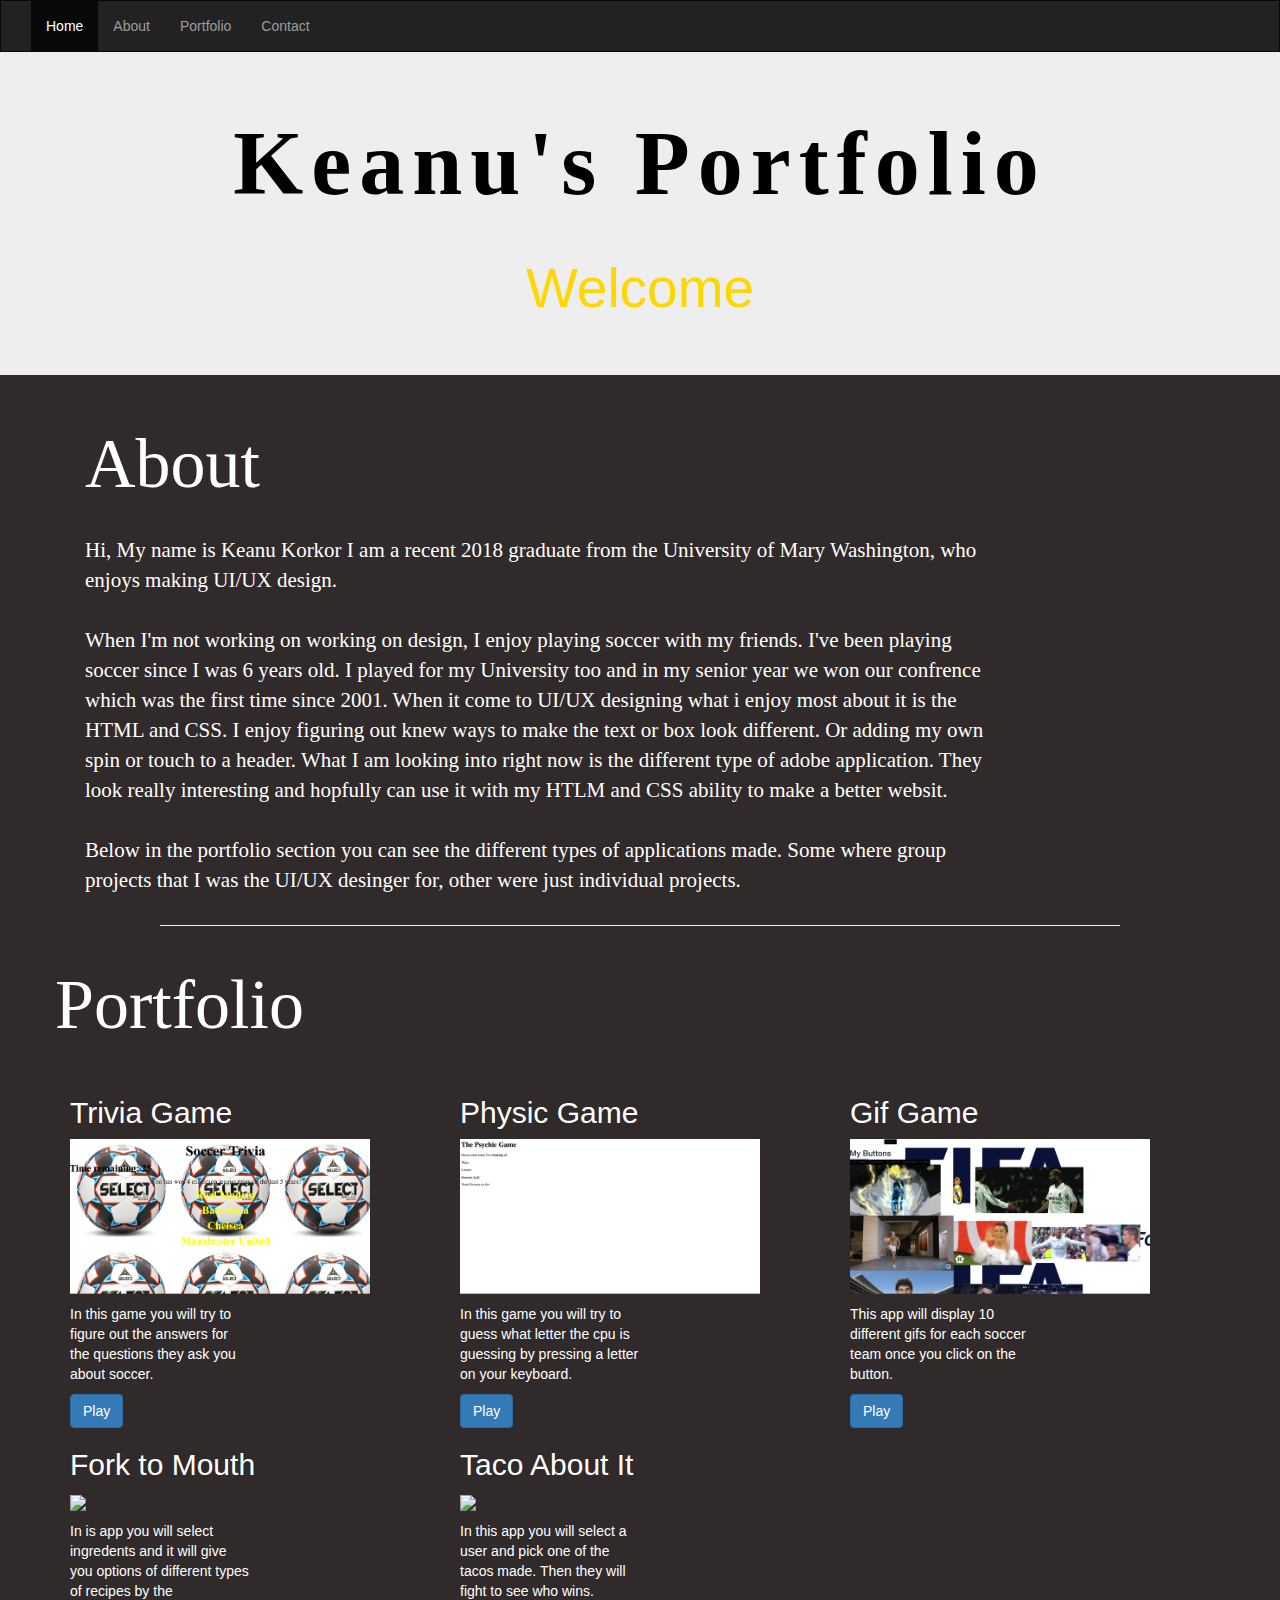
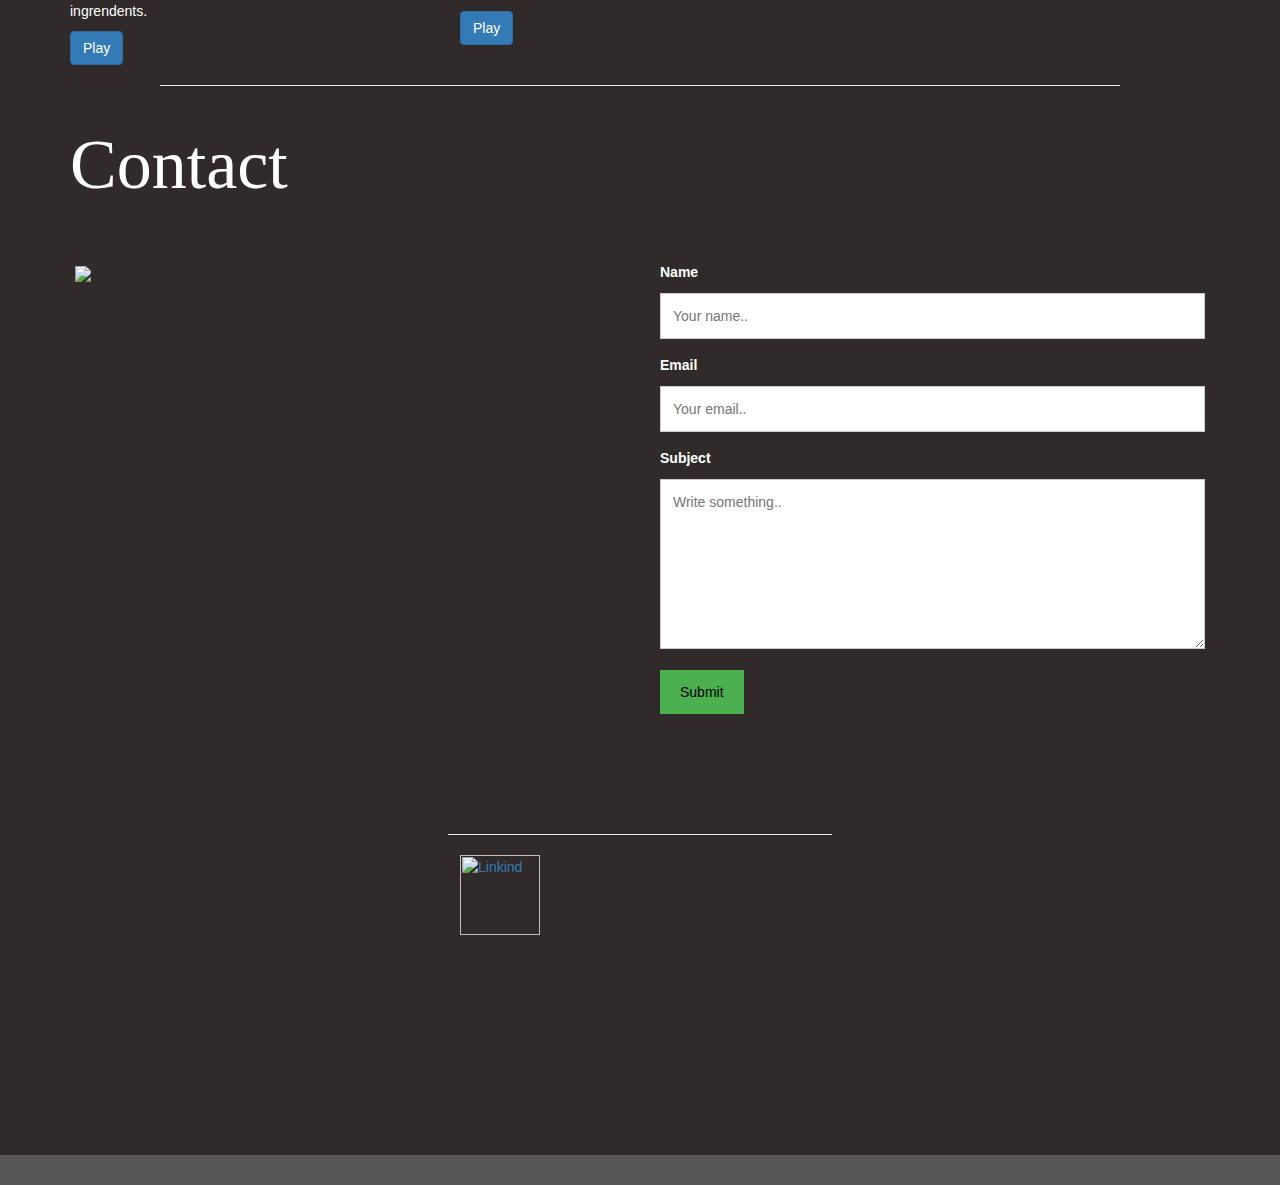
==== index.html @ cb246b17 "kerk" ====
<!DOCTYPE html>
<html lang="en">

<head>
  <title>Bootstrap Example</title>
  <meta charset="utf-8">
  <meta name="viewport" content="width=device-width, initial-scale=1">
  <link rel="stylesheet" href="https://maxcdn.bootstrapcdn.com/bootstrap/3.4.0/css/bootstrap.min.css">
  <script src="https://ajax.googleapis.com/ajax/libs/jquery/3.3.1/jquery.min.js"></script>
  <script src="https://maxcdn.bootstrapcdn.com/bootstrap/3.4.0/js/bootstrap.min.js"></script>
  <link rel="stylesheet" type="text/css" href="./assets/css/styles.css">
</head>

<body>

  <nav class="navbar navbar-inverse navbar-light">
    <div class="container-fluid">
      <div class="navbar-header">
        <button type="button" class="navbar-toggle" data-toggle="collapse" data-target="#myNavbar">
          <span class="icon-bar"></span>
          <span class="icon-bar"></span>
          <span class="icon-bar"></span>
        </button>
      </div>
      <div class="collapse navbar-collapse" id="myNavbar">
        <ul class="nav navbar-nav">
          <li class="active"><a href="#home">Home</a></li>
          <li><a href="#about">About</a></li>
          <li><a href="#portfolio">Portfolio</a></li>
          <li><a href="#contact">Contact</a></li>
        </ul>
        <ul class="nav navbar-nav navbar-right">
        </ul>
      </div>
    </div>
  </nav>


  <header>
    <div class="jumbotron text-center" id="home">
      <div class="hometxt">Keanu's Portfolio</div>
      <span class="text2">Welcome</span>
    </div>
  </header>




  <div class="container">
    <div class="col-sm-10">
      <h1 id="about">About</h1>
      <div id="indextxt">
        <p>Hi,
          My name is Keanu Korkor I am a recent 2018 graduate from the University of Mary Washington, who enjoys
          making UI/UX design. <br><br>
          When I'm not working on working on design, I enjoy playing soccer with my friends. I've been playing soccer
          since I was 6 years old. I played for my University too and in my senior year we won our confrence which was
          the first time since 2001.
          When it come to UI/UX designing what i enjoy most about it is the HTML and CSS. I enjoy figuring out knew ways
          to
          make the text or box look different. Or adding my own spin or touch to a header.
          What I am looking into right now is the different type of adobe application. They look really interesting and
          hopfully can
          use it with my HTLM and CSS ability to make a better websit. <br><br>

          Below in the portfolio section you can see the different types of applications made. Some where group
          projects that I was the UI/UX desinger for, other were just individual projects.
        </p>
        </div>
      </div>
    </div>
  <hr width="75%">

  <div class="container" id="portfolio">
    <div class="row">
      <section class="main-section">
        <h1 class="center">Portfolio</h1>

        <div class="col-sm-4">
          <h2>Trivia Game</h2>
          <div class="card" style="width: 18rem;">
            <img src="./assets/images/trivia.png" class="card-img-top" style="width: 300px">
            <div class="card-body">
              <h5 class="card-title"></h5>
              <p class="card-text">In this game you will try to figure out the answers for the questions they
                ask you about soccer.</p>
              <a href="https://kkorkor.github.io/TriviaGame/" class="btn btn-primary">Play</a>
            </div>
          </div>
        </div>


        <div class="col-sm-4">
          <h2>Physic Game</h2>
          <div class="card" style="width: 18rem;">
            <img src="./assets/images/physic.png" class="card-img-top" style="width: 300px">
            <div class="card-body">
              <h5 class="card-title"></h5>
              <p class="card-text">In this game you will try to guess what letter the cpu is guessing by
                pressing a letter on your keyboard.</p>
              <a href="https://kkorkor.github.io/Psychic-Game/" class="btn btn-primary">Play</a>
            </div>
          </div>
        </div>

        <div class="col-sm-4">
          <h2>Gif Game</h2>
          <div class="card" style="width: 18rem;">
            <img src="./assets/images/soccer gif.png" class="card-img-top" style="width: 300px">
            <div class="card-body">
              <h5 class="card-title"></h5>
              <p class="card-text">This app will display 10 different gifs for each soccer team
                once you click on the button.</p>
              <a href=" https://kkorkor.github.io/SoccerGifs/" class="btn btn-primary">Play</a>
            </div>
          </div>
        </div>

        <div class="col-sm-4">
          <h2>Fork to Mouth</h2>
          <div class="card" style="width: 18rem;">
            <img src="./assets/images/food find.png" class="card-img-top" style="width: 300px">
            <div class="card-body">
              <h5 class="card-title"></h5>
              <p class="card-text">In is app you will select ingredents and it will give you options of
                different types of recipes by the ingrendents.
              </p>
              <a href="https://kkorkor.github.io/RecipeFinder/" class="btn btn-primary">Play</a>
            </div>
          </div>
        </div>

        <div class="col-sm-4">
          <h2>Taco About It</h2>
          <div class="card" style="width: 18rem;">
            <img src="./assets/images/tacobattle.png" class="card-img-top" style="width: 300px">
            <div class="card-body">
              <h5 class="card-title"></h5>
              <p class="card-text">In this app you will select a user and pick one of the tacos made.
                Then they will fight to see who wins.
              </p>
              <a href="http://taco-battle.herokuapp.com/" class="btn btn-primary">Play</a>
            </div>
          </div>
        </div>
      </section>
    </div>
  </div>

  <hr width="75%">

  <div class="container">
    <h1 id="contact">Contact</h1>
    <div class="row">
      <div class="column">
        <img src="./assets/images/street.jpg" style="width:100%">
      </div>
      <div class="column">
        <form action="https://formspree.io/kkorkor10@gmail.com" method="POST">
          <label for="fname">Name</label>
          <input type="text" id="name" name="name" placeholder="Your name..">
          <label for="email">Email</label>
          <input type="text" id="email" name="email" placeholder="Your email..">
          <label for="subject">Subject</label>
          <textarea id="subject" name="subject" placeholder="Write something.." style="height:170px"></textarea>
          <input type="submit" value="Submit">
        </form>
      </div>
    </div>
  </div>

  <br><br><br><br>
  <hr width="30%">

  <div class="container">
    <div class="row">
      <div class="col-sm-4">
      </div>
      <div class="col-sm-4">
        <a href="https://www.linkedin.com/in/keanu-korkor-4138a5178"><img
            src="./assets/images/iconfinder_square-linkedin_317725 (1).png"" title=" Linkind" width="80"
            height="80" /></a>
      </div>

      <div class="col-sm-4">
      </div>
    </div>
  </div>



  <br><br><br><br><br><br><br><br><br><br><br>
  <footer>
    <div class="container">
    </div>
  </footer>

</body>

</html>
---- assets/css/styles.css ----
body {
  background: #302a2a;
  background-repeat: no-repeat;
  background-size: cover;
  color: white;
}
  
 
     /* Remove the navbar's default margin-bottom and rounded borders */ 
     .navbar {
      margin-bottom: 0;
      border-radius: 0;
    }
    
    /* Set height of the grid so .sidenav can be 100% (adjust as needed) */
    .row.content {height: 450px}
    
    /* Set gray background color and 100% height */
    .sidenav {
      padding-top: 20px;
      background-color: skyblue;

      height: 100%;
    }
    
    /* Set black background color, white text and some padding */
    footer {
      background-color: #555;
      color: white;
      padding: 15px;
    }
    
    /* On small screens, set height to 'auto' for sidenav and grid */
    @media screen and (max-width: 767px) {
      .sidenav {
        height: auto;
        padding: 15px;
      }
      .row.content {height:auto;} 
    }
h1{
height: 100px;
width: 100px;
font-size: 70px;
font-family: cursive;
position: relative;

}


#indextxt{
  font-size: 1.5em;
  font-family: 'Times New Roman', Times, serif;
}






.jumbotrontext-center{
   text-align: center;
   position: absolute;
   top: 50%;
   left: 50%;
   transform: translate(-50%, -50%);
   width: 100%;
   display: block;
   background: black;
} 
.jumbotrontext-center span{
   text-transform: uppercase;
   display: block;
   background: black;
}

.hometxt{
  font-family:fantasy ;
  color: white;
  font-size: 90px;
  font-weight: 700;
  letter-spacing: 8px;
  margin-bottom: 20px;
  position: relative;
  animation: text 3s 1;
  color: black;
}

.text2{
  font-size: 55px;
  color: gold;
}

@keyframes text {
   0%{
       color: black;
       margin-bottom: -40%;
   }
   30%{
       letter-spacing: 25px;
       margin-bottom: 40px;
   }
   85%{
       letter-spacing: 8px;
       margin-bottom: -40px;
   }
}




/* Style inputs */
input[type=text], select, textarea {
  width: 100%;
  padding: 12px;
  border: 1px solid #ccc;
  margin-top: 6px;
  margin-bottom: 16px;
  resize: vertical;
  text-emphasis-color: black;
}

input[type=submit] {
  background-color: #4CAF50;
  color: black;
  padding: 12px 20px;
  border: none;
  cursor: pointer;
}

input[type=submit]:hover {
  background-color: #45a049;
}

/* Style the container/contact section */
.containerContact {
  border-radius: 5px;
  padding: 10px;
}

/* Create two columns that float next to eachother */
.column {
  float: left;
  width: 50%;
  margin-top: 6px;
  padding: 20px;
}

/* Clear floats after the columns */
.row:after {
  content: "";
  display: table;
  clear: both;

.containerC{
  border-radius: 5px;
   padding: 20px;
}

#portfolio{
  font-family: 'Times New Roman', Times, serif;
}
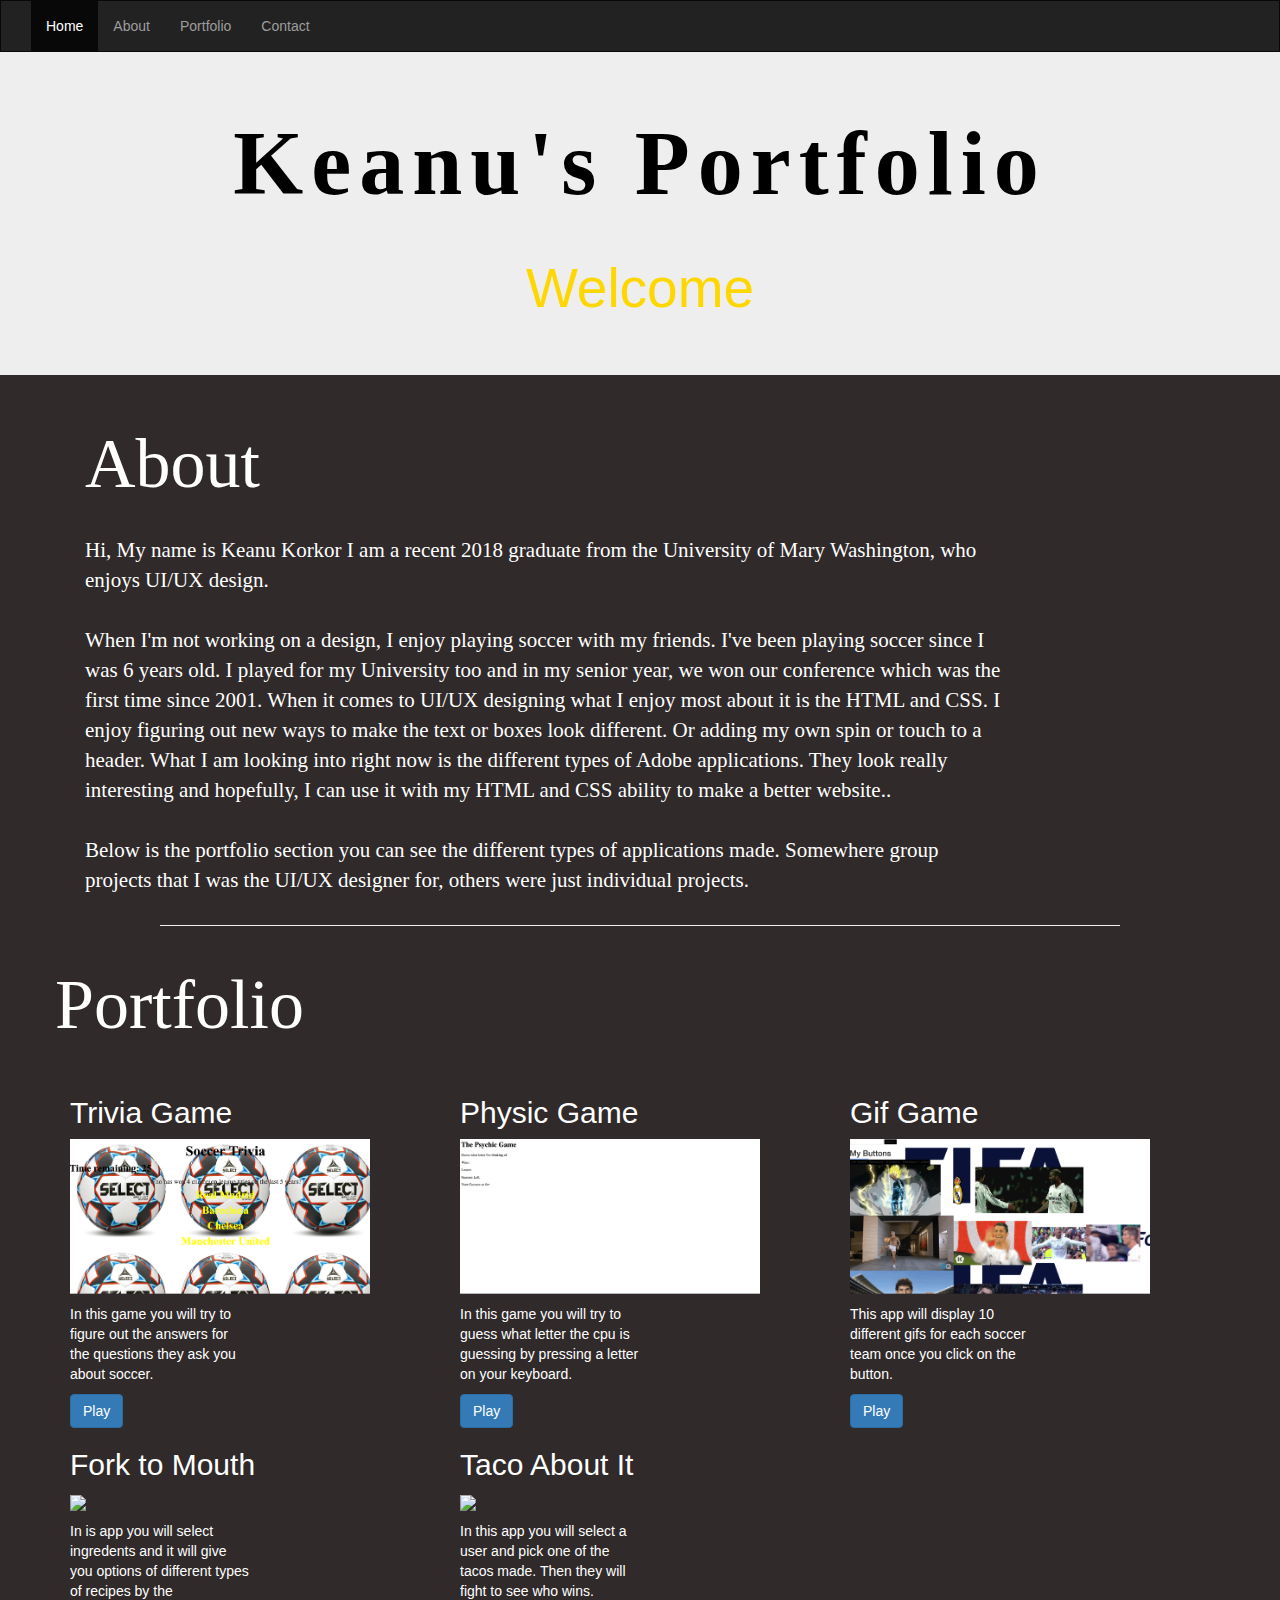
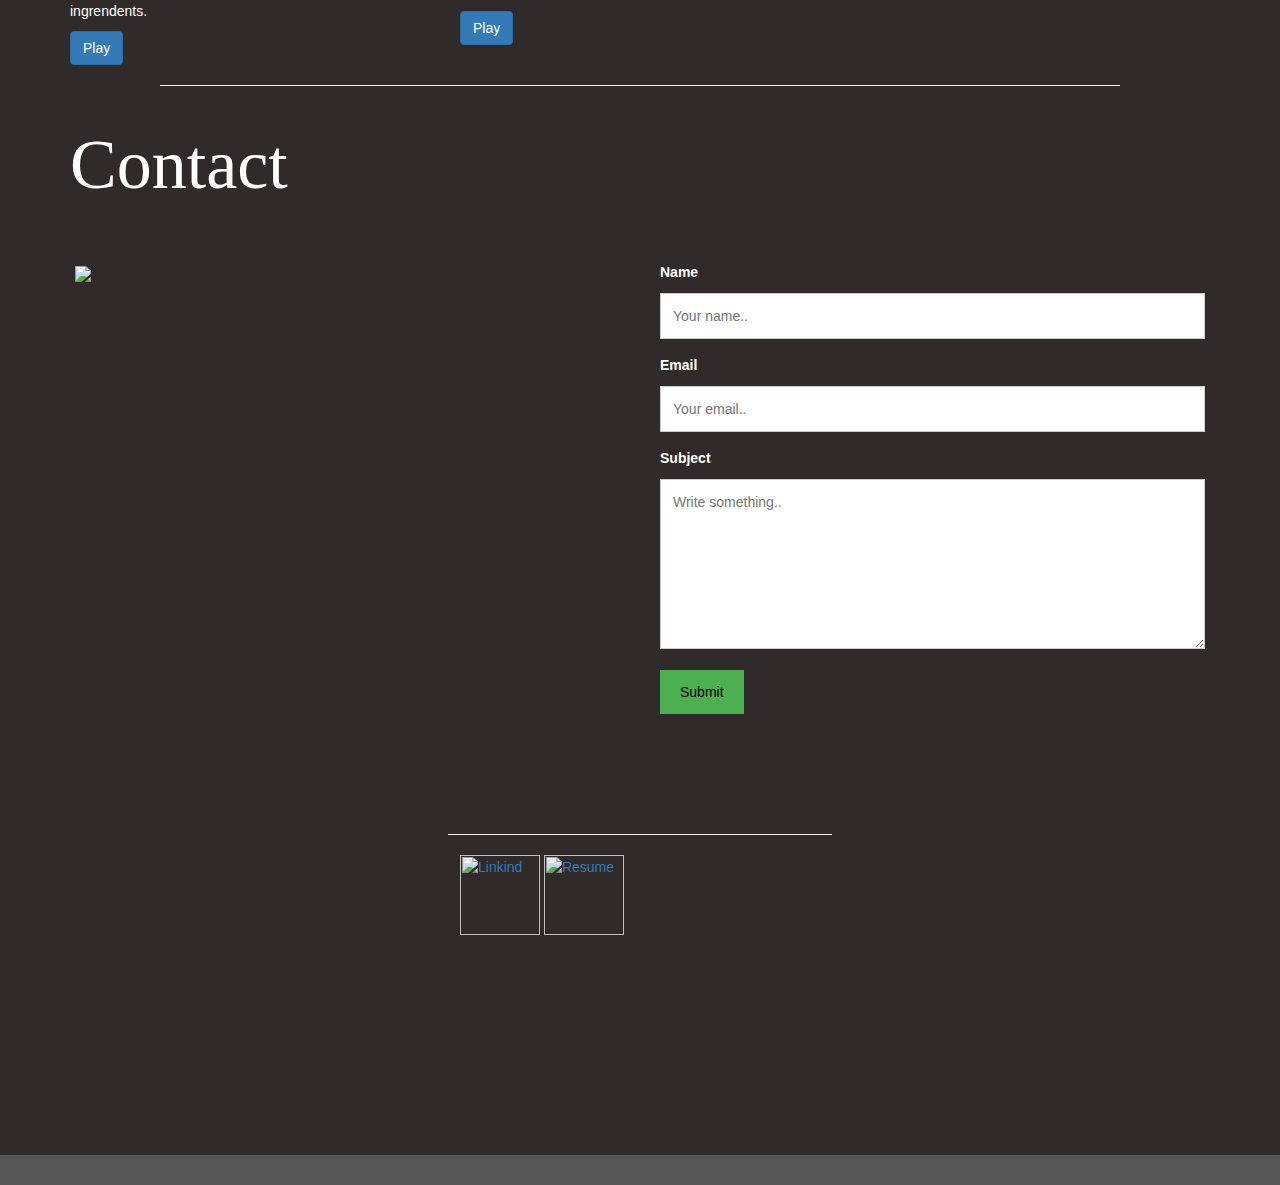
==== commit 39079fff: "resume" ====
--- a/index.html
+++ b/index.html
@@ -2,7 +2,7 @@
 <html lang="en">
 
 <head>
-  <title>Bootstrap Example</title>
+  <title>Portfolio</title>
   <meta charset="utf-8">
   <meta name="viewport" content="width=device-width, initial-scale=1">
   <link rel="stylesheet" href="https://maxcdn.bootstrapcdn.com/bootstrap/3.4.0/css/bootstrap.min.css">
@@ -50,21 +50,18 @@
     <div class="col-sm-10">
       <h1 id="about">About</h1>
       <div id="indextxt">
-        <p>Hi,
-          My name is Keanu Korkor I am a recent 2018 graduate from the University of Mary Washington, who enjoys
-          making UI/UX design. <br><br>
-          When I'm not working on working on design, I enjoy playing soccer with my friends. I've been playing soccer
-          since I was 6 years old. I played for my University too and in my senior year we won our confrence which was
-          the first time since 2001.
-          When it come to UI/UX designing what i enjoy most about it is the HTML and CSS. I enjoy figuring out knew ways
-          to
-          make the text or box look different. Or adding my own spin or touch to a header.
-          What I am looking into right now is the different type of adobe application. They look really interesting and
-          hopfully can
-          use it with my HTLM and CSS ability to make a better websit. <br><br>
-
-          Below in the portfolio section you can see the different types of applications made. Some where group
-          projects that I was the UI/UX desinger for, other were just individual projects.
+        <p>
+          Hi, My name is Keanu Korkor I am a recent 2018 graduate from the University 
+          of Mary Washington, who enjoys UI/UX design. <br><br>
+
+          When I'm not working on a design, I enjoy playing soccer with my friends. I've been playing soccer since I was 6 years old. 
+          I played for my University too and in my senior year, we won our conference which was the first time since 2001. When it comes to UI/UX designing what
+           I enjoy most about it is the HTML and CSS. I enjoy figuring out new ways to make the text or boxes look different. Or adding my own spin or touch to a header. 
+           What I am looking into right now is the different types of Adobe applications. They look really interesting and hopefully, I can use it with my HTML and CSS ability 
+           to make a better website.. <br><br>
+
+           Below is the portfolio section you can see the different types of applications made. Somewhere group projects that I was the UI/UX designer for, 
+           others were just individual projects.
         </p>
         </div>
       </div>
@@ -180,6 +177,9 @@
         <a href="https://www.linkedin.com/in/keanu-korkor-4138a5178"><img
             src="./assets/images/iconfinder_square-linkedin_317725 (1).png"" title=" Linkind" width="80"
             height="80" /></a>
+         <a href="https://drive.google.com/open?id=1mVbtfB5Cdnu5SrC87HlRQQIYO6aqn5bS"><img
+            src="./assets/images/resume image.png" title=" Resume" width="80"
+            height="80" /></a>     
       </div>
 
       <div class="col-sm-4">
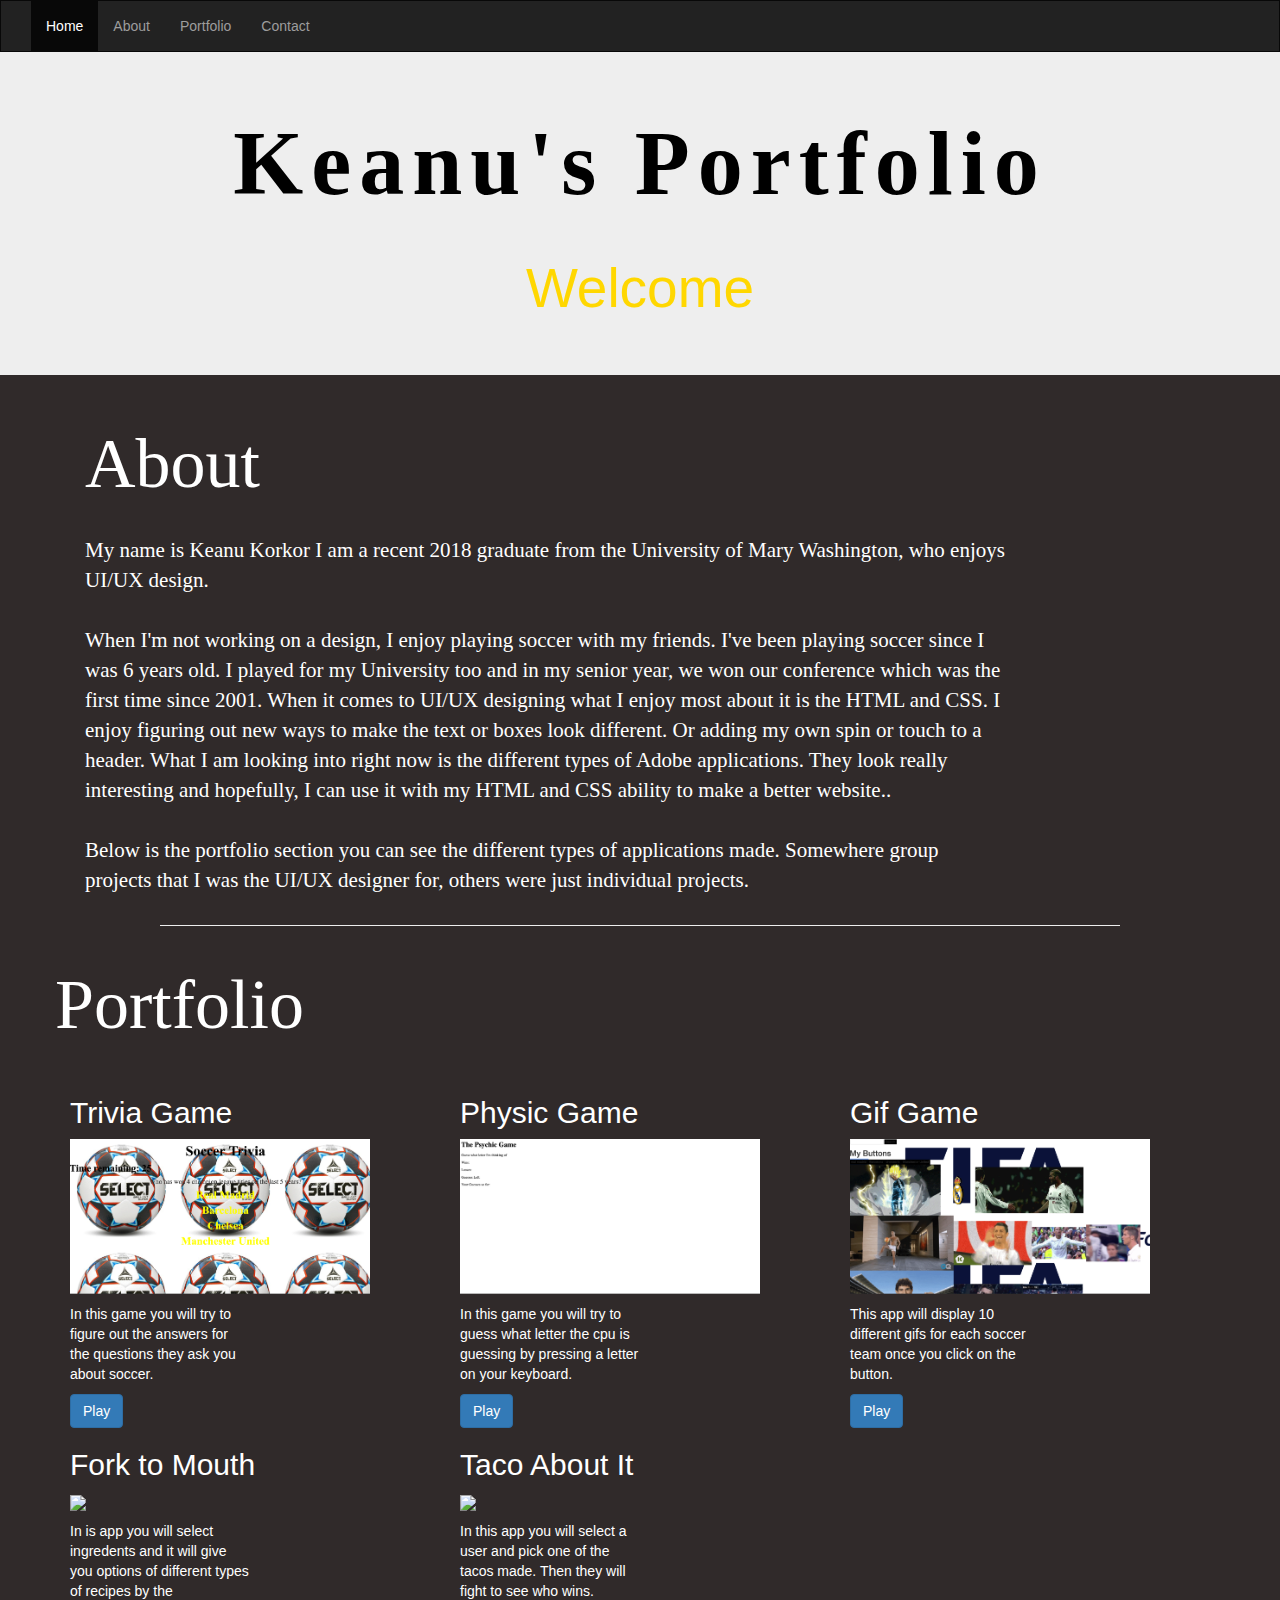
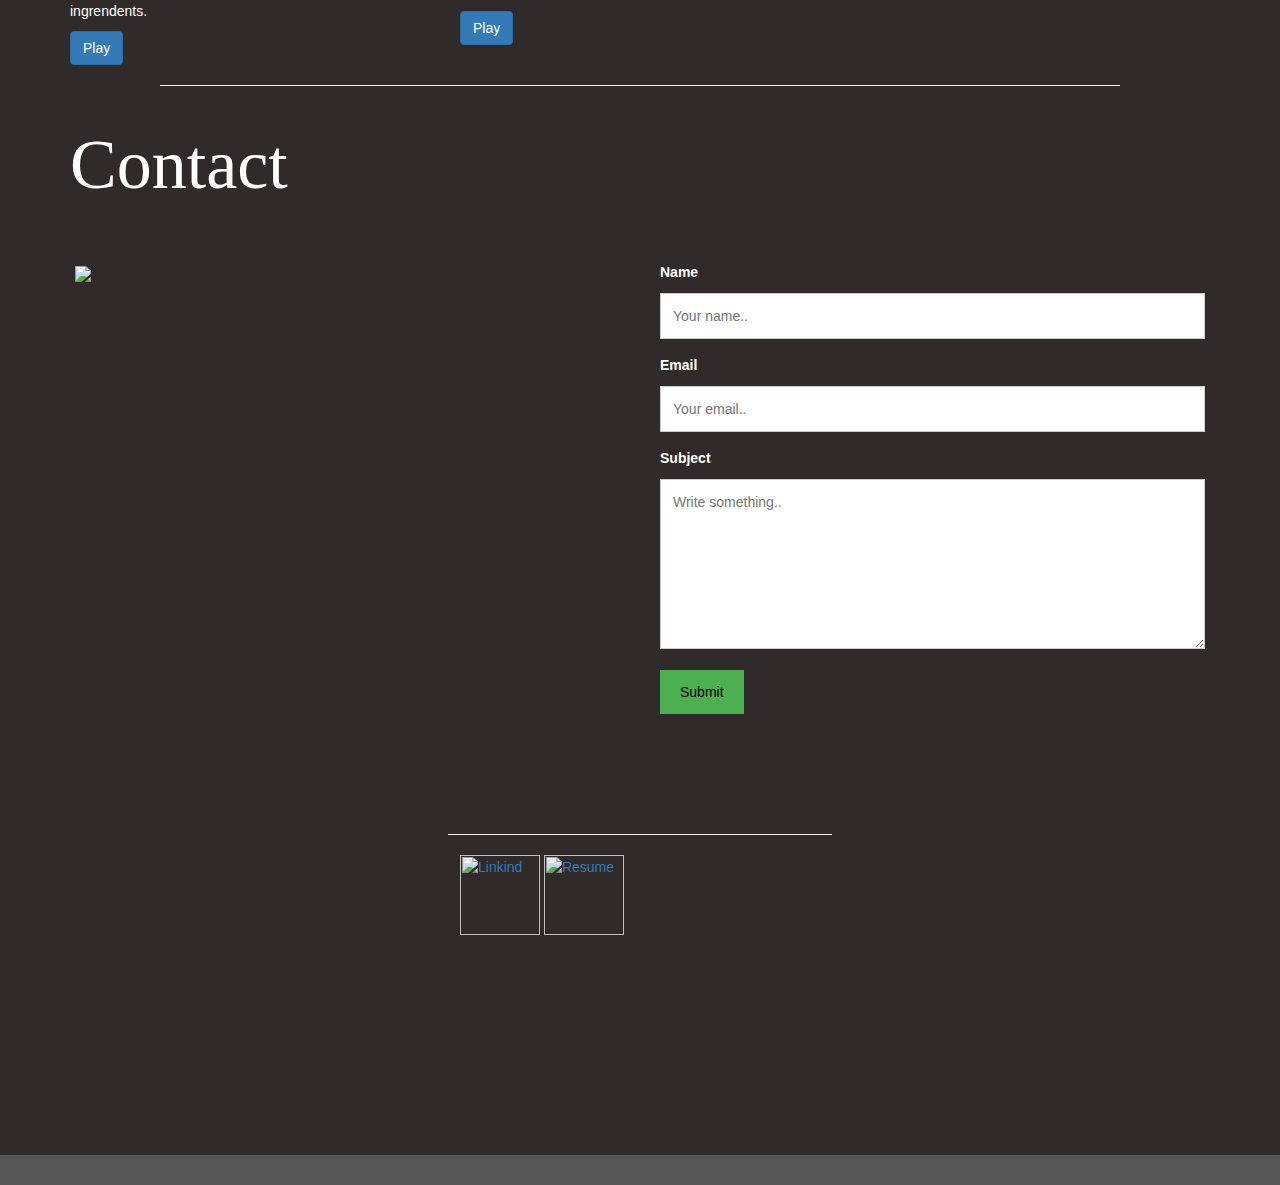
==== commit 46ec5bc0: "google drive" ====
--- a/index.html
+++ b/index.html
@@ -51,21 +51,26 @@
       <h1 id="about">About</h1>
       <div id="indextxt">
         <p>
-          Hi, My name is Keanu Korkor I am a recent 2018 graduate from the University 
+          My name is Keanu Korkor I am a recent 2018 graduate from the University
           of Mary Washington, who enjoys UI/UX design. <br><br>
 
-          When I'm not working on a design, I enjoy playing soccer with my friends. I've been playing soccer since I was 6 years old. 
-          I played for my University too and in my senior year, we won our conference which was the first time since 2001. When it comes to UI/UX designing what
-           I enjoy most about it is the HTML and CSS. I enjoy figuring out new ways to make the text or boxes look different. Or adding my own spin or touch to a header. 
-           What I am looking into right now is the different types of Adobe applications. They look really interesting and hopefully, I can use it with my HTML and CSS ability 
-           to make a better website.. <br><br>
-
-           Below is the portfolio section you can see the different types of applications made. Somewhere group projects that I was the UI/UX designer for, 
-           others were just individual projects.
+          When I'm not working on a design, I enjoy playing soccer with my friends. I've been playing soccer since I was
+          6 years old.
+          I played for my University too and in my senior year, we won our conference which was the first time since
+          2001. When it comes to UI/UX designing what
+          I enjoy most about it is the HTML and CSS. I enjoy figuring out new ways to make the text or boxes look
+          different. Or adding my own spin or touch to a header.
+          What I am looking into right now is the different types of Adobe applications. They look really interesting
+          and hopefully, I can use it with my HTML and CSS ability
+          to make a better website.. <br><br>
+
+          Below is the portfolio section you can see the different types of applications made. Somewhere group projects
+          that I was the UI/UX designer for,
+          others were just individual projects.
         </p>
-        </div>
-      </div>
-    </div>
+      </div>
+    </div>
+  </div>
   <hr width="75%">
 
   <div class="container" id="portfolio">
@@ -177,9 +182,8 @@
         <a href="https://www.linkedin.com/in/keanu-korkor-4138a5178"><img
             src="./assets/images/iconfinder_square-linkedin_317725 (1).png"" title=" Linkind" width="80"
             height="80" /></a>
-         <a href="https://drive.google.com/open?id=1mVbtfB5Cdnu5SrC87HlRQQIYO6aqn5bS"><img
-            src="./assets/images/resume image.png" title=" Resume" width="80"
-            height="80" /></a>     
+        <a href="https://drive.google.com/file/d/1rdViVavooiIrcMa6bfUxWXCGDudHHPmp/view?usp=sharing"><img
+            src="./assets/images/resume image.png" title=" Resume" width="80" height="80" /></a>
       </div>
 
       <div class="col-sm-4">
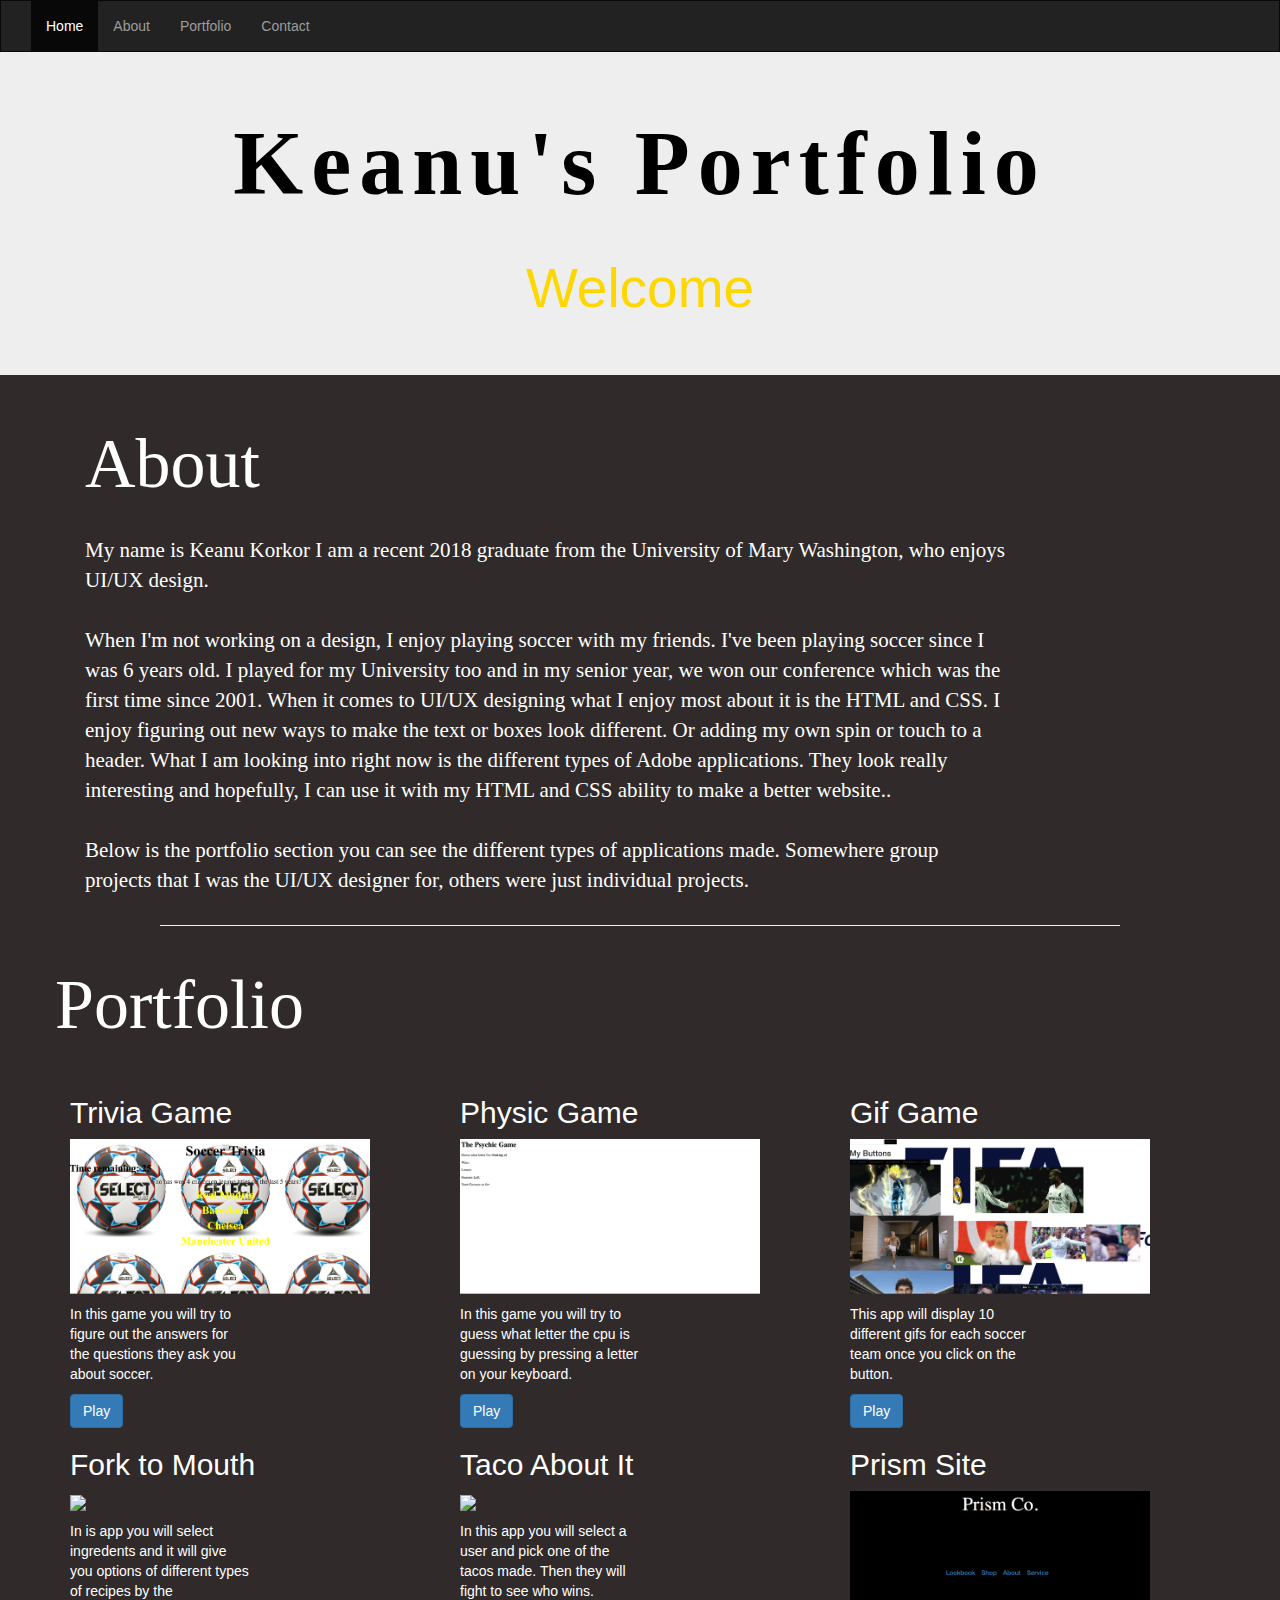
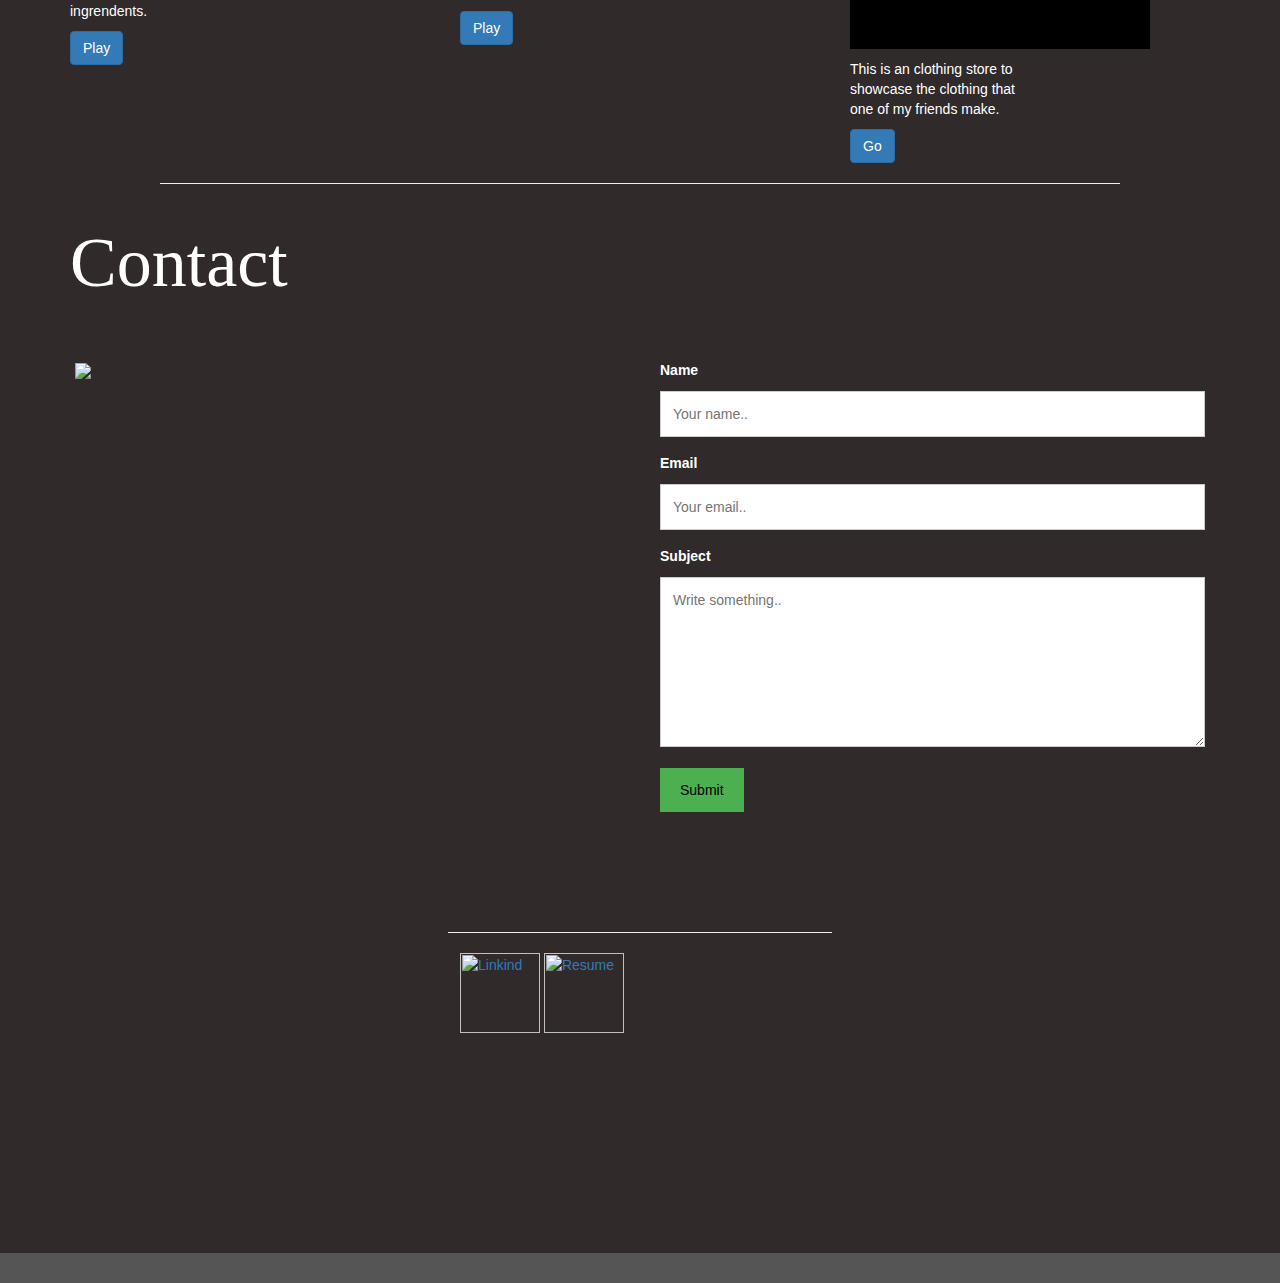
==== commit c9246541: "adding prism" ====
--- a/index.html
+++ b/index.html
@@ -145,9 +145,24 @@
             </div>
           </div>
         </div>
+
+        <div class="col-sm-4">
+            <h2>Prism Site</h2>
+            <div class="card" style="width: 18rem;">
+              <img src="./assets/images/Screen Shot 2019-12-10 at 1.21.37 PM.png" class="card-img-top" style="width: 300px">
+              <div class="card-body">
+                <h5 class="card-title"></h5>
+                <p class="card-text">This is an clothing store to showcase the clothing that one of 
+                  my friends make.</p>
+                <a href=" https://kkorkor.github.io/Prism/" class="btn btn-primary">Go</a>
+              </div>
+            </div>
+          </div>
       </section>
     </div>
   </div>
+
+
 
   <hr width="75%">
 
@@ -182,7 +197,7 @@
         <a href="https://www.linkedin.com/in/keanu-korkor-4138a5178"><img
             src="./assets/images/iconfinder_square-linkedin_317725 (1).png"" title=" Linkind" width="80"
             height="80" /></a>
-        <a href="https://drive.google.com/file/d/1rdViVavooiIrcMa6bfUxWXCGDudHHPmp/view?usp=sharing"><img
+        <a href="https://drive.google.com/file/d/13cYvSgDE-jnAZnVQ3w4-M-Qhrz8YgpuH/view?usp=sharing"><img
             src="./assets/images/resume image.png" title=" Resume" width="80" height="80" /></a>
       </div>
 
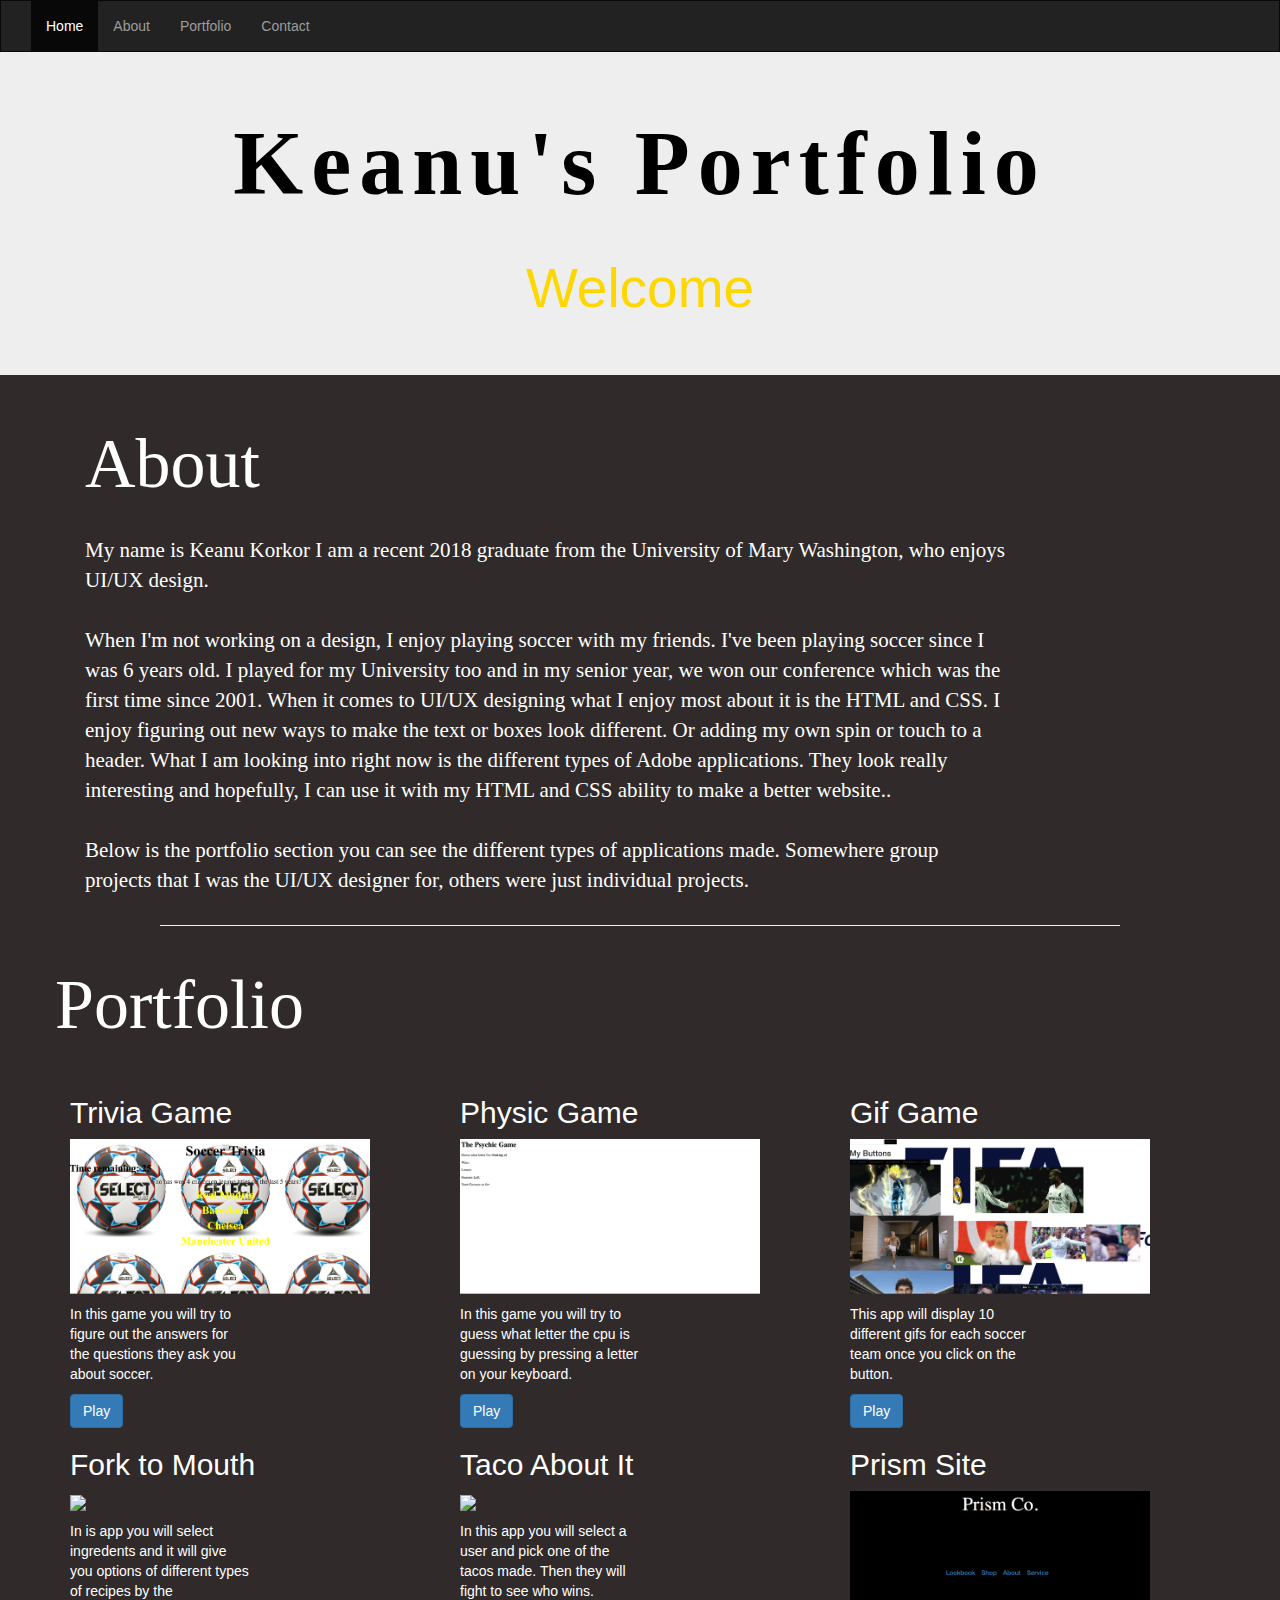
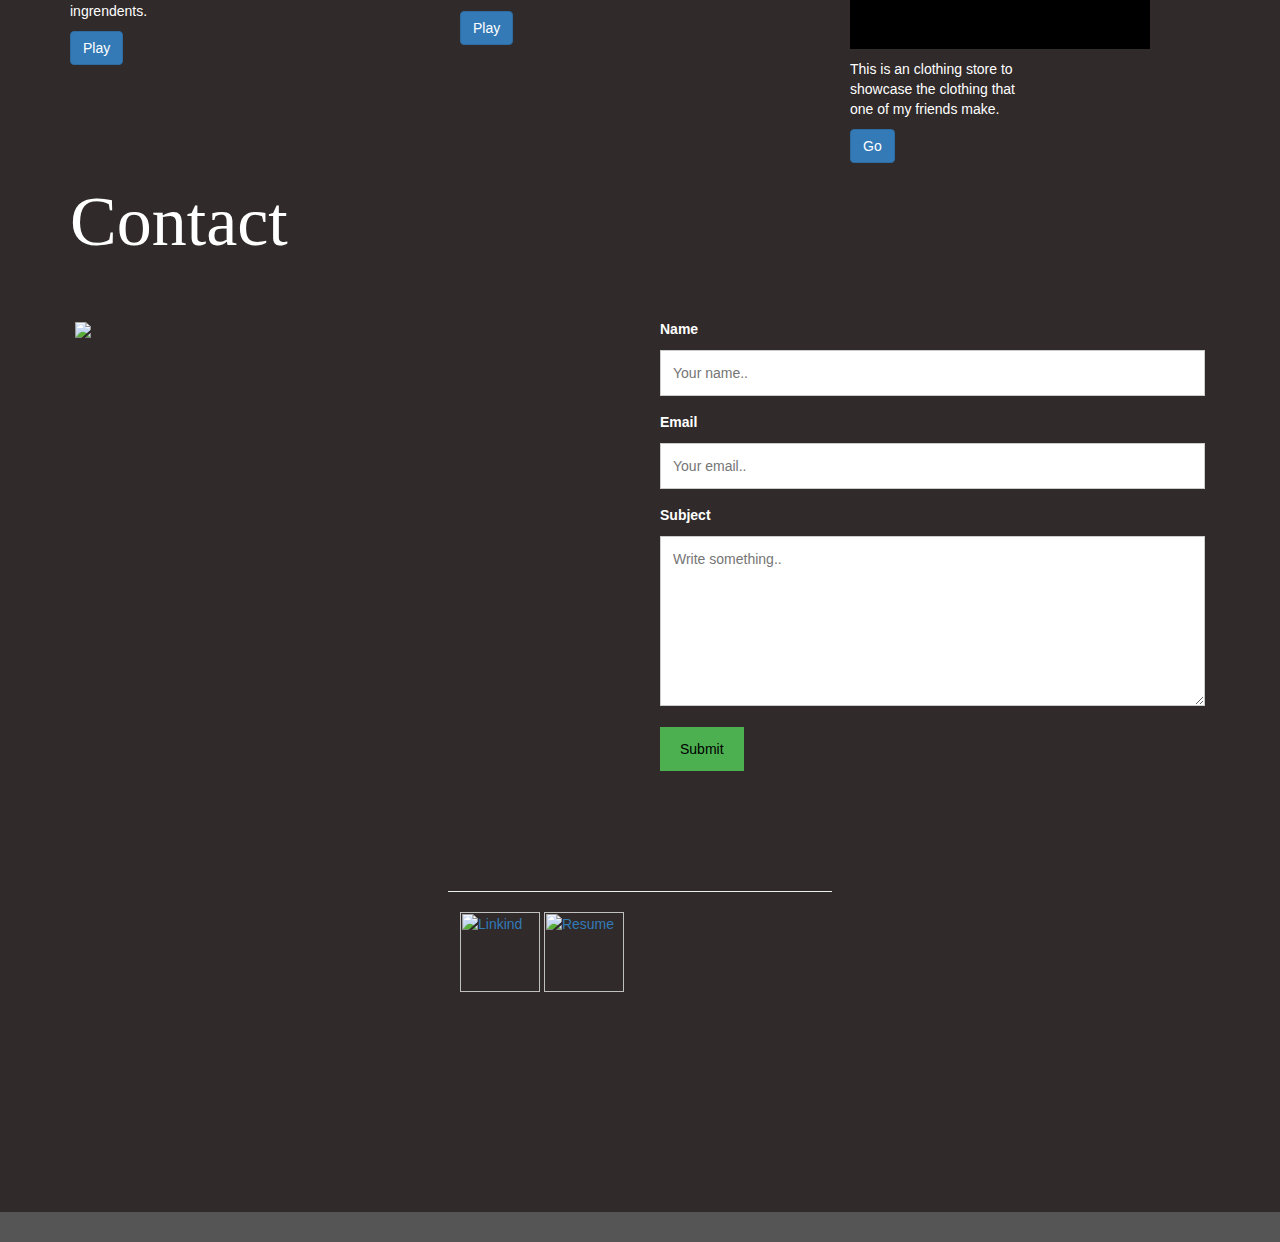
==== commit ea57244c: "randocs commit3" ====
--- a/index.html
+++ b/index.html
@@ -160,7 +160,7 @@
           </div>
       </section>
     </div>
-  </div>
+  </div
 
 
 
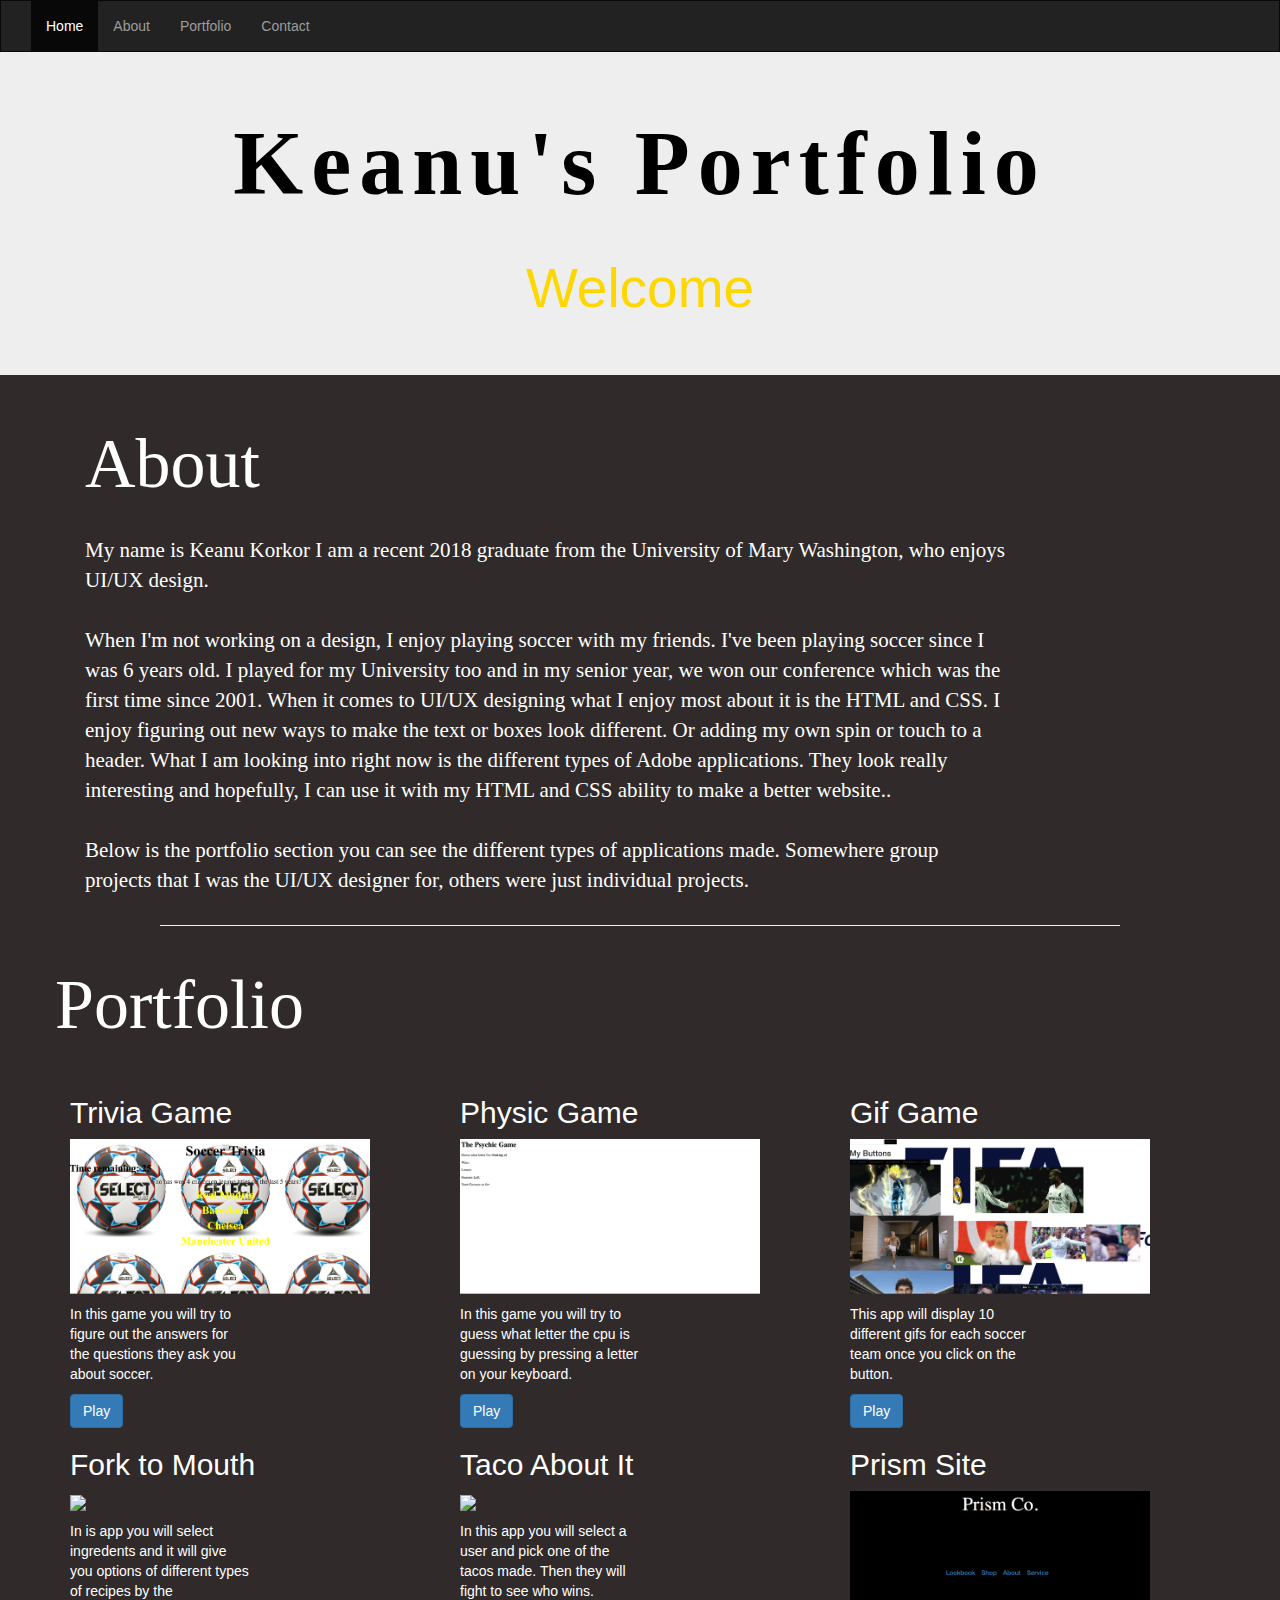
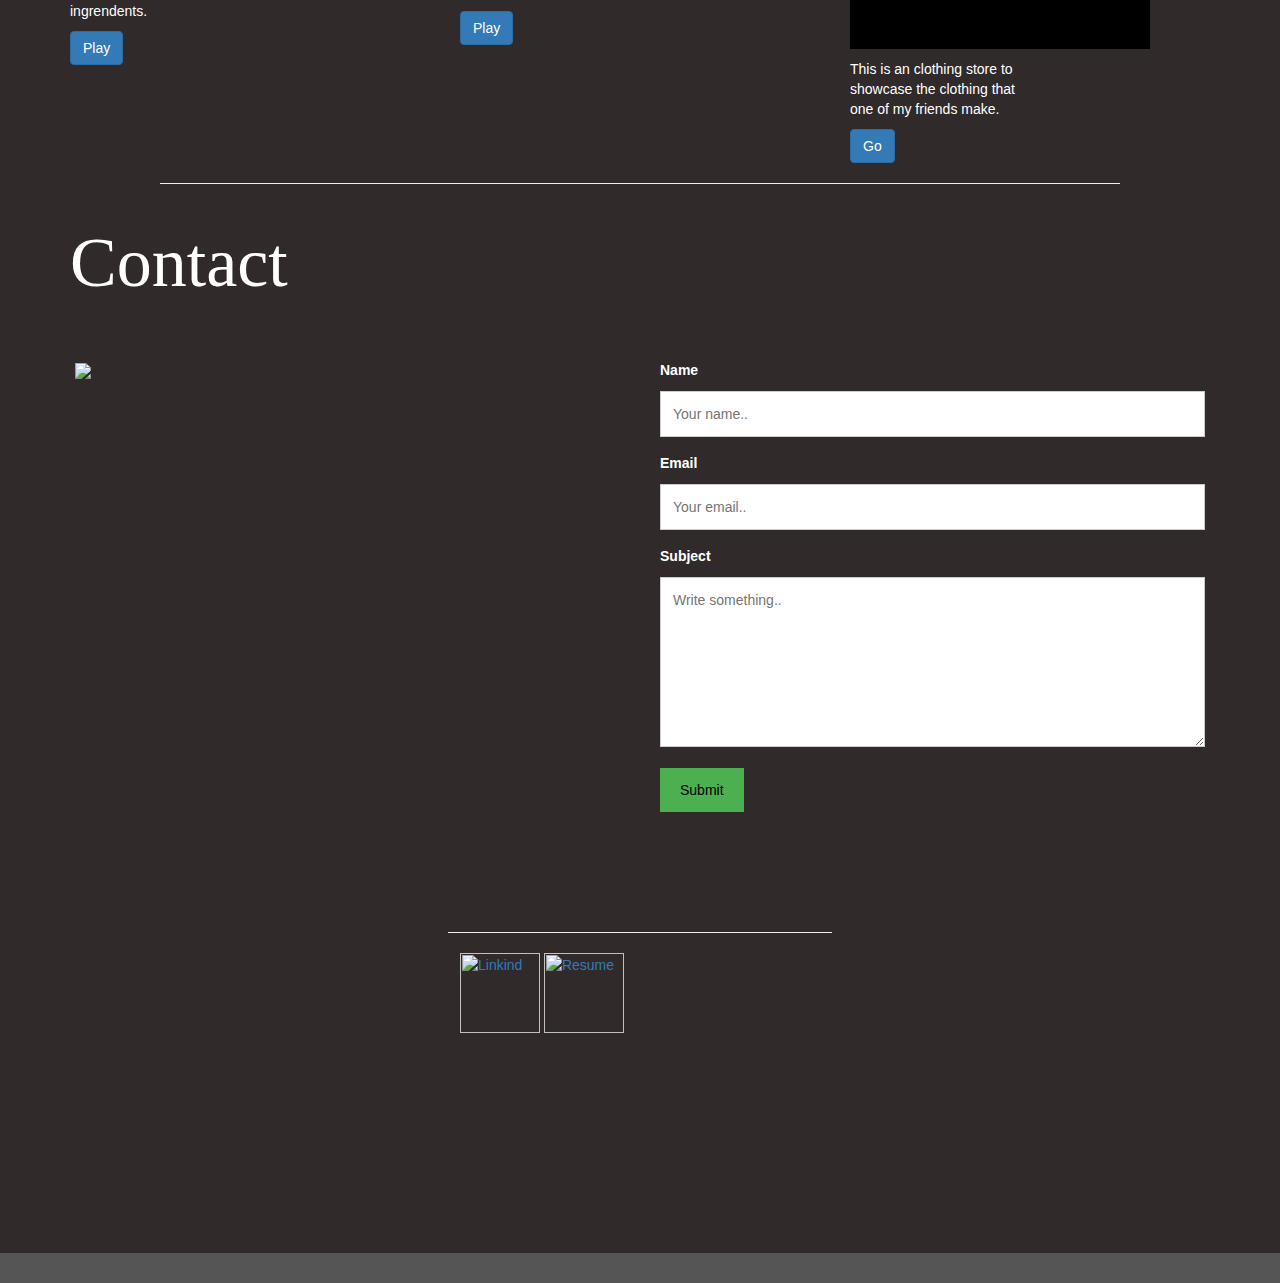
==== commit 8ac37bef: "first push" ====
--- a/index.html
+++ b/index.html
@@ -160,7 +160,7 @@
           </div>
       </section>
     </div>
-  </div
+  </div>
 
 
 
@@ -197,7 +197,7 @@
         <a href="https://www.linkedin.com/in/keanu-korkor-4138a5178"><img
             src="./assets/images/iconfinder_square-linkedin_317725 (1).png"" title=" Linkind" width="80"
             height="80" /></a>
-        <a href="https://drive.google.com/file/d/13cYvSgDE-jnAZnVQ3w4-M-Qhrz8YgpuH/view?usp=sharing"><img
+        <a href=https://docs.google.com/document/d/1os1qvCjshJYnZO_hZSUu7MGc3YsqG7wk><img
             src="./assets/images/resume image.png" title=" Resume" width="80" height="80" /></a>
       </div>
 
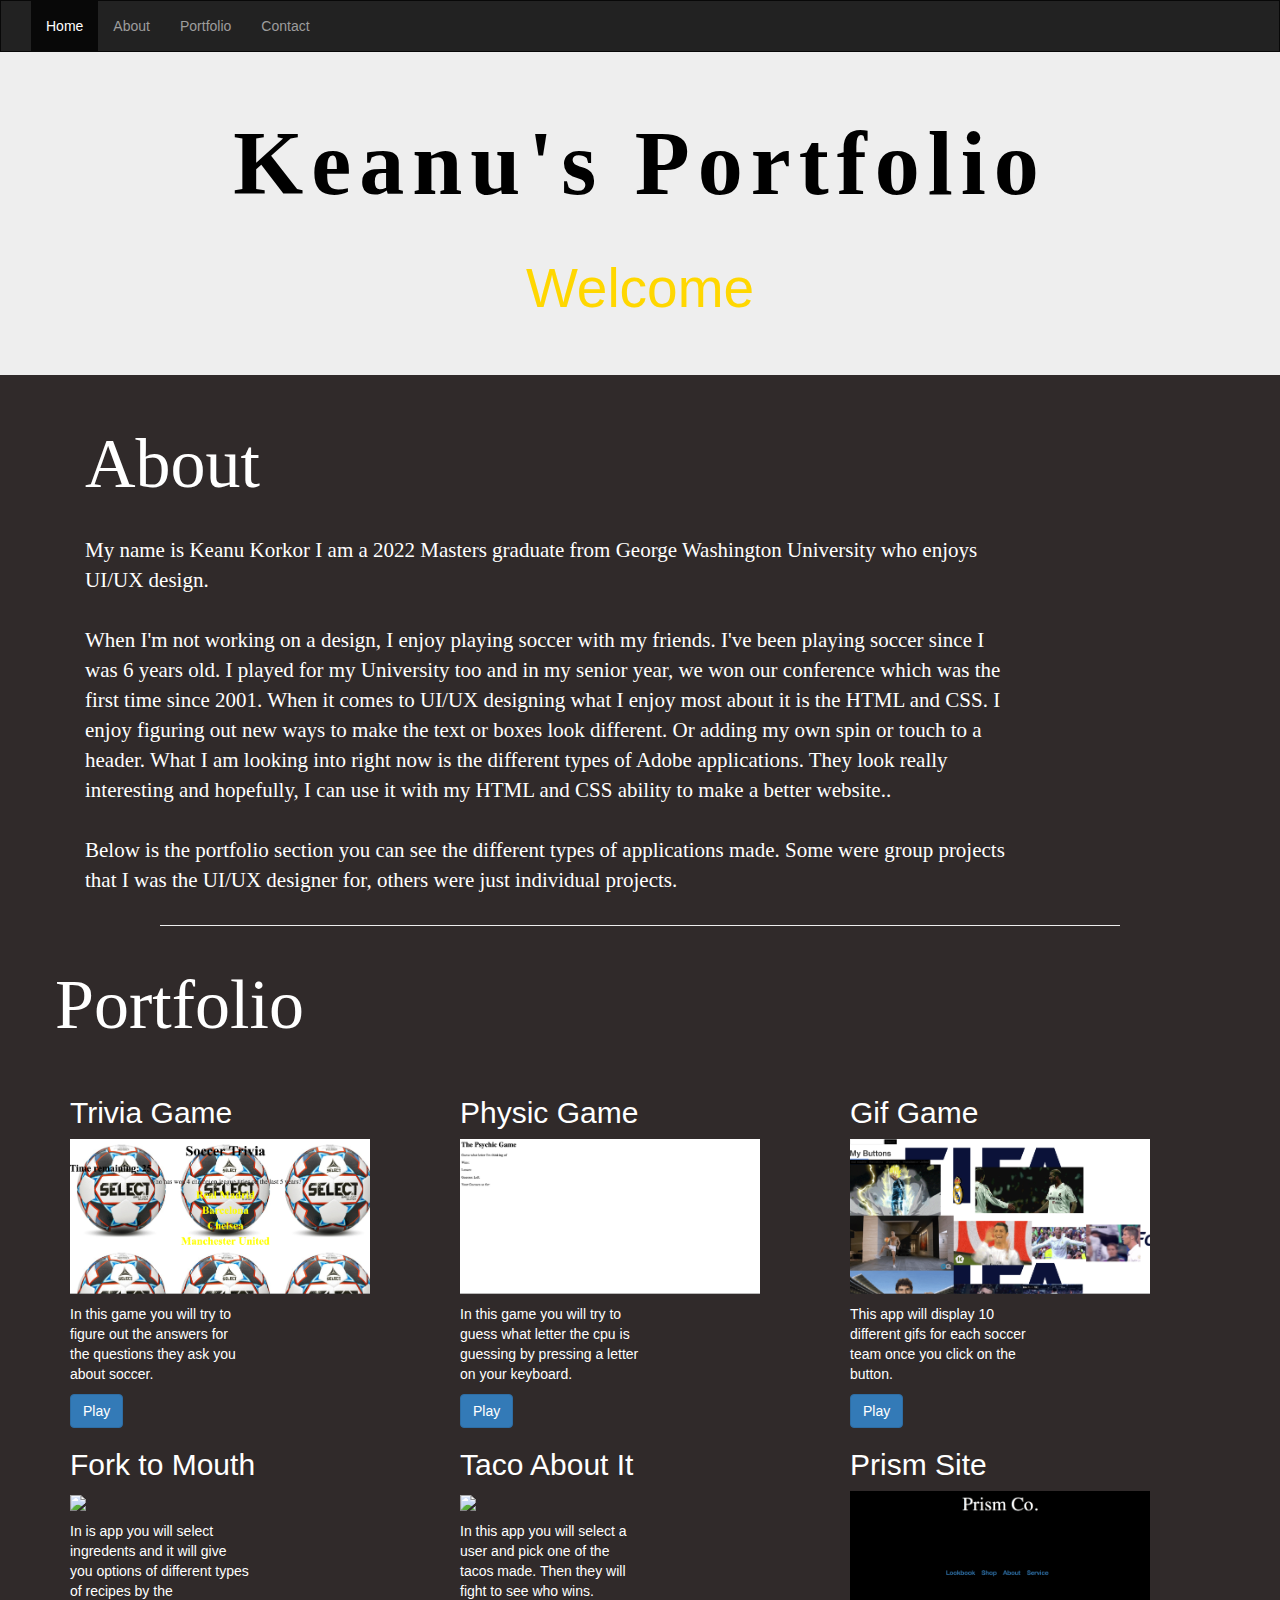
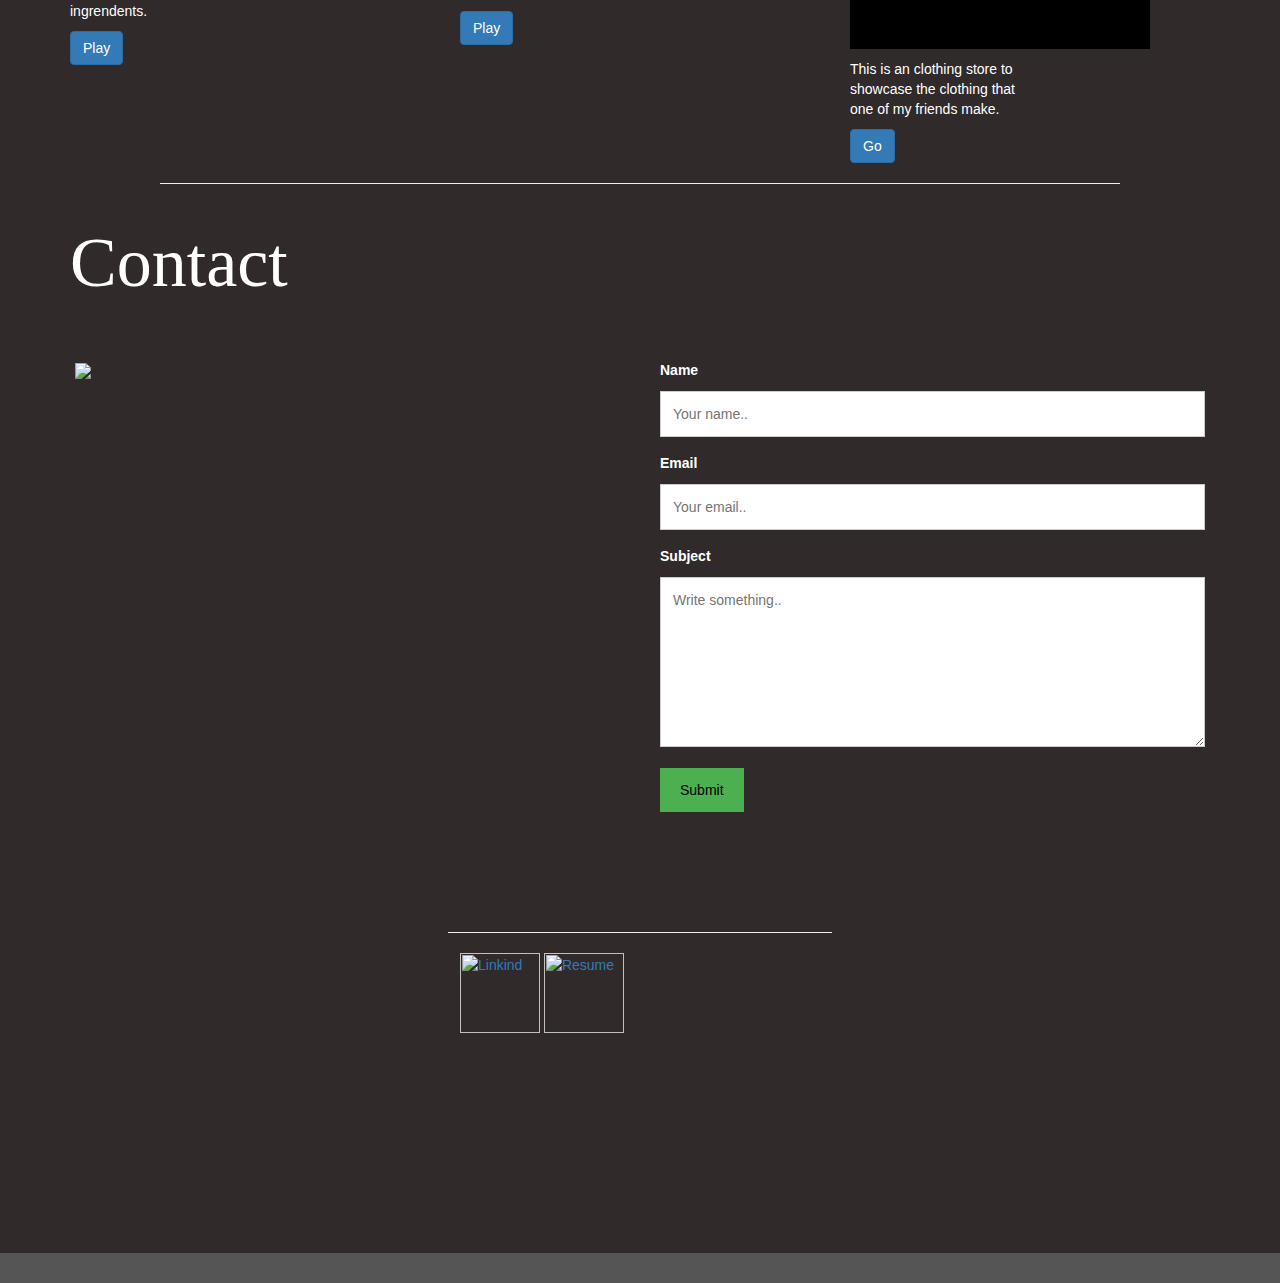
==== commit 7737dd43: "first commit" ====
--- a/index.html
+++ b/index.html
@@ -51,8 +51,9 @@
       <h1 id="about">About</h1>
       <div id="indextxt">
         <p>
-          My name is Keanu Korkor I am a recent 2018 graduate from the University
-          of Mary Washington, who enjoys UI/UX design. <br><br>
+          My name is Keanu Korkor I am a 2022 Masters graduate from George 
+          Washington University who enjoys UI/UX design. 
+           <br><br>
 
           When I'm not working on a design, I enjoy playing soccer with my friends. I've been playing soccer since I was
           6 years old.
@@ -64,7 +65,7 @@
           and hopefully, I can use it with my HTML and CSS ability
           to make a better website.. <br><br>
 
-          Below is the portfolio section you can see the different types of applications made. Somewhere group projects
+          Below is the portfolio section you can see the different types of applications made. Some were group projects
           that I was the UI/UX designer for,
           others were just individual projects.
         </p>
